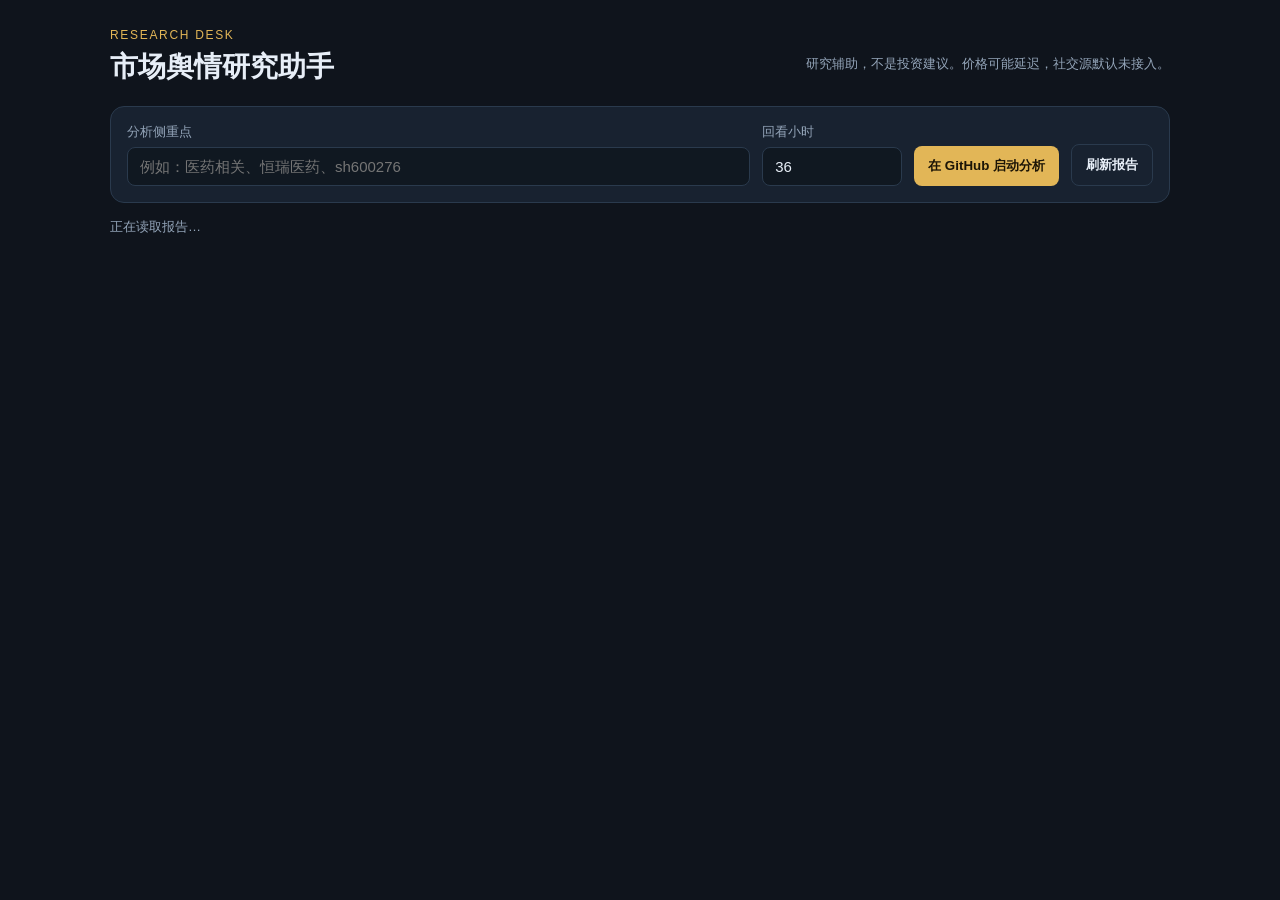
==== web/index.html @ d7b9e366 "Match quotes and news to the analysis focus, and label AI summary. Tencent quote timestamps are Beij" ====
<!DOCTYPE html>
<html lang="zh-CN">
  <head>
    <meta charset="utf-8" />
    <meta name="viewport" content="width=device-width, initial-scale=1" />
    <title>市场舆情研究助手</title>
    <link rel="stylesheet" href="./styles.css" />
  </head>
  <body>
    <header class="top">
      <div>
        <p class="kicker">Research desk</p>
        <h1>市场舆情研究助手</h1>
      </div>
      <p class="disclaimer">研究辅助，不是投资建议。价格可能延迟，社交源默认未接入。</p>
    </header>

    <section class="panel controls">
      <label>
        分析侧重点
        <input id="focus" type="text" placeholder="例如：医药相关、恒瑞医药、sh600276" />
      </label>
      <label>
        回看小时
        <input id="lookback" type="number" min="6" max="72" value="36" />
      </label>
      <button id="start" type="button">在 GitHub 启动分析</button>
      <button id="reload" type="button" class="ghost">刷新报告</button>
    </section>
    <p class="hint" id="hint">
      密钥在 GitHub Actions Secrets 中，不会出现在本页。点击后到仓库 Actions 里 Run workflow，把侧重点粘贴进去。板块 ETF 与个股随侧重点变化；大盘基准固定。
    </p>

    <section id="status" class="panel status" hidden></section>
    <section id="snapshot" class="panel snapshot" hidden></section>
    <section id="ai-summary" class="ai-summary" hidden>
      <header class="ai-summary-head">
        <div>
          <p class="kicker">AI 总结</p>
          <h2>板块前瞻与交叉笔记</h2>
        </div>
        <span id="ai-badge" class="ai-badge">—</span>
      </header>
      <p class="hint ai-summary-note">
        以下叙述由规划/综合模型（或规则草稿）根据公开新闻与行情写成，不是行情接口原文。
      </p>
      <div id="outlook"></div>
      <section id="notes" class="panel notes-inside"></section>
    </section>
    <section id="errors" class="panel errors" hidden></section>

    <script src="./config.js"></script>
    <script src="./app.js"></script>
  </body>
</html>
---- web/styles.css ----
:root {
  --bg: #0f141c;
  --panel: #182230;
  --line: #2a3a4d;
  --text: #e7eef7;
  --muted: #93a4b8;
  --gold: #e2b657;
  --up: #3dd68c;
  --down: #ff7a7a;
  --warn: #f0a14a;
}
* { box-sizing: border-box; }
html, body { margin: 0; padding: 0; background: var(--bg); color: var(--text); font-family: "Segoe UI", "PingFang SC", "Noto Sans SC", sans-serif; }
body { max-width: 1100px; margin: 0 auto; padding: 28px 20px 80px; }
.top { display: flex; justify-content: space-between; gap: 16px; align-items: flex-end; margin-bottom: 20px; }
.kicker { margin: 0; letter-spacing: 0.14em; text-transform: uppercase; color: var(--gold); font-size: 12px; }
h1 { margin: 6px 0 0; font-size: 28px; font-weight: 650; }
.disclaimer, .hint { color: var(--muted); font-size: 13px; line-height: 1.5; }
.panel { background: var(--panel); border: 1px solid var(--line); border-radius: 14px; padding: 16px; margin: 14px 0; }
.controls { display: grid; grid-template-columns: 1fr 140px auto auto; gap: 12px; align-items: end; }
label { display: flex; flex-direction: column; gap: 6px; font-size: 13px; color: var(--muted); }
input { background: #101821; color: var(--text); border: 1px solid var(--line); border-radius: 8px; padding: 10px 12px; font-size: 15px; }
button { background: var(--gold); color: #1b1406; border: 0; border-radius: 8px; padding: 11px 14px; font-weight: 700; cursor: pointer; }
button.ghost { background: transparent; color: var(--text); border: 1px solid var(--line); }
.quotes { display: grid; grid-template-columns: repeat(auto-fill, minmax(160px, 1fr)); gap: 10px; }
.quote { background: #101821; border-radius: 10px; padding: 10px 12px; }
.quote .name { color: var(--muted); font-size: 12px; }
.quote .chg.up { color: var(--up); }
.quote .chg.down { color: var(--down); }
.card { background: var(--panel); border: 1px solid var(--line); border-radius: 14px; padding: 16px; margin: 12px 0; }
.meta { display: flex; flex-wrap: wrap; gap: 8px; margin: 8px 0 12px; }
.tag { font-size: 12px; border-radius: 999px; padding: 3px 8px; border: 1px solid var(--line); color: var(--muted); }
.tag.confirming { color: var(--up); border-color: #245c43; }
.tag.pricedIn { color: var(--warn); border-color: #6d4d1f; }
.tag.divergence { color: var(--down); border-color: #6d2e2e; }
.snapshot-kicker, .section-kicker {
  margin: 0 0 8px;
  letter-spacing: 0.12em;
  text-transform: uppercase;
  color: var(--gold);
  font-size: 12px;
}
.ai-summary {
  background: var(--panel);
  border: 1px solid #3d4f2a;
  border-radius: 14px;
  padding: 16px;
  margin: 18px 0;
  box-shadow: inset 0 0 0 1px rgba(226, 182, 87, 0.12);
}
.ai-summary-head {
  display: flex;
  justify-content: space-between;
  gap: 12px;
  align-items: flex-start;
  margin-bottom: 8px;
}
.ai-summary-head h2 { margin: 4px 0 0; font-size: 22px; }
.ai-summary-note { margin: 0 0 12px; }
.ai-badge {
  font-size: 12px;
  border-radius: 999px;
  padding: 4px 10px;
  border: 1px solid #6d4d1f;
  color: var(--gold);
  white-space: nowrap;
}
.ai-badge.heuristic {
  color: var(--warn);
  border-color: #6d4d1f;
}
.ai-summary .card { background: #101821; }
.evidence a { color: #9ec5ff; }
.errors { color: var(--down); white-space: pre-wrap; }
@media (max-width: 800px) {
  .top, .controls { display: block; }
  button { width: 100%; margin-top: 8px; }
}
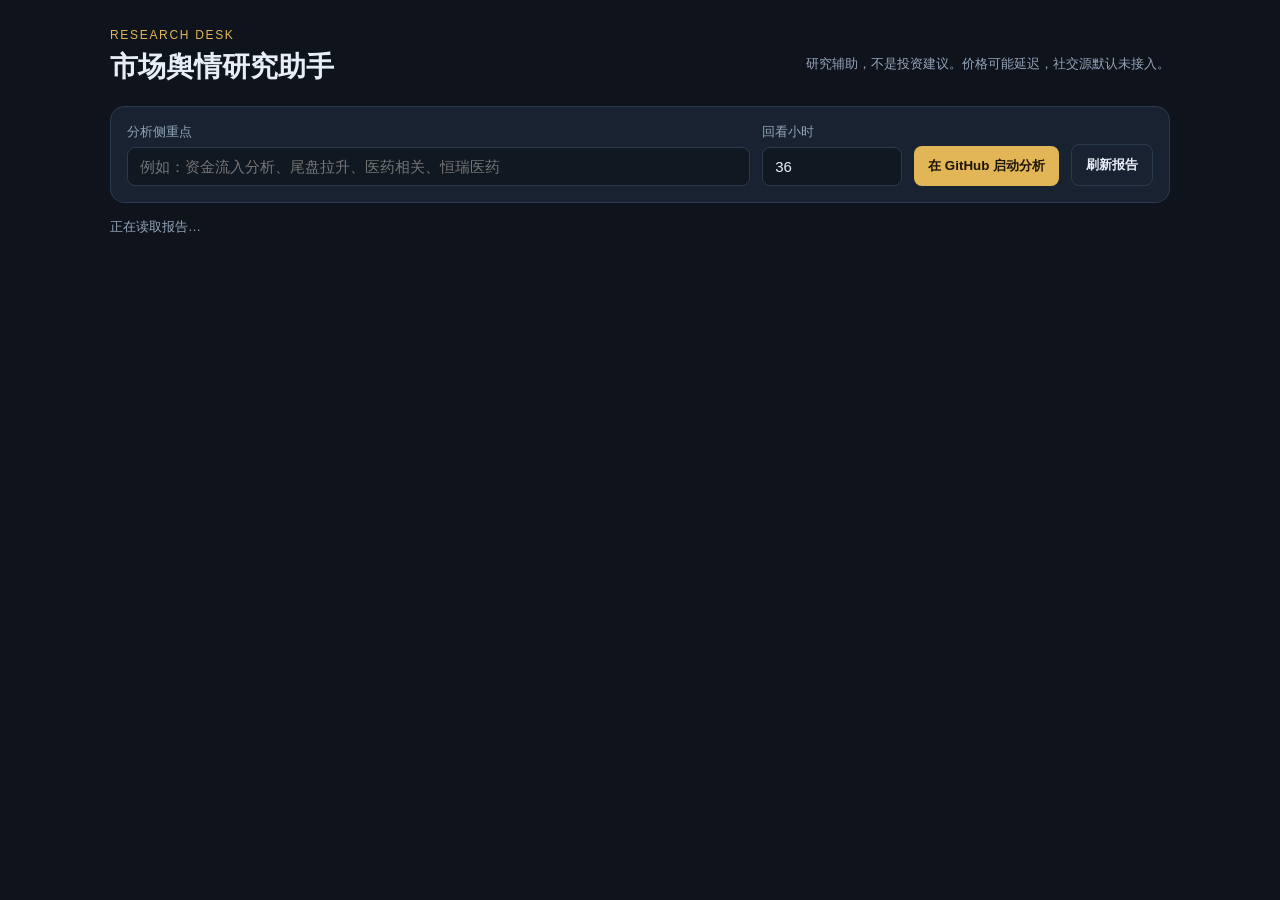
==== commit 848b62ec: "Treat tape prompts like capital-inflow and late-session ramps as session scans. 资金流入分析 was classifie" ====
--- a/web/index.html
+++ b/web/index.html
@@ -18,7 +18,7 @@
     <section class="panel controls">
       <label>
         分析侧重点
-        <input id="focus" type="text" placeholder="例如：医药相关、恒瑞医药、sh600276" />
+        <input id="focus" type="text" placeholder="例如：资金流入分析、尾盘拉升、医药相关、恒瑞医药" />
       </label>
       <label>
         回看小时
--- a/web/styles.css
+++ b/web/styles.css
@@ -25,6 +25,8 @@
 .quotes { display: grid; grid-template-columns: repeat(auto-fill, minmax(160px, 1fr)); gap: 10px; }
 .quote { background: #101821; border-radius: 10px; padding: 10px 12px; }
 .quote .name { color: var(--muted); font-size: 12px; }
+.quote .price { font-size: 18px; font-weight: 650; margin: 4px 0 2px; }
+.quote .chg { font-size: 13px; }
 .quote .chg.up { color: var(--up); }
 .quote .chg.down { color: var(--down); }
 .card { background: var(--panel); border: 1px solid var(--line); border-radius: 14px; padding: 16px; margin: 12px 0; }
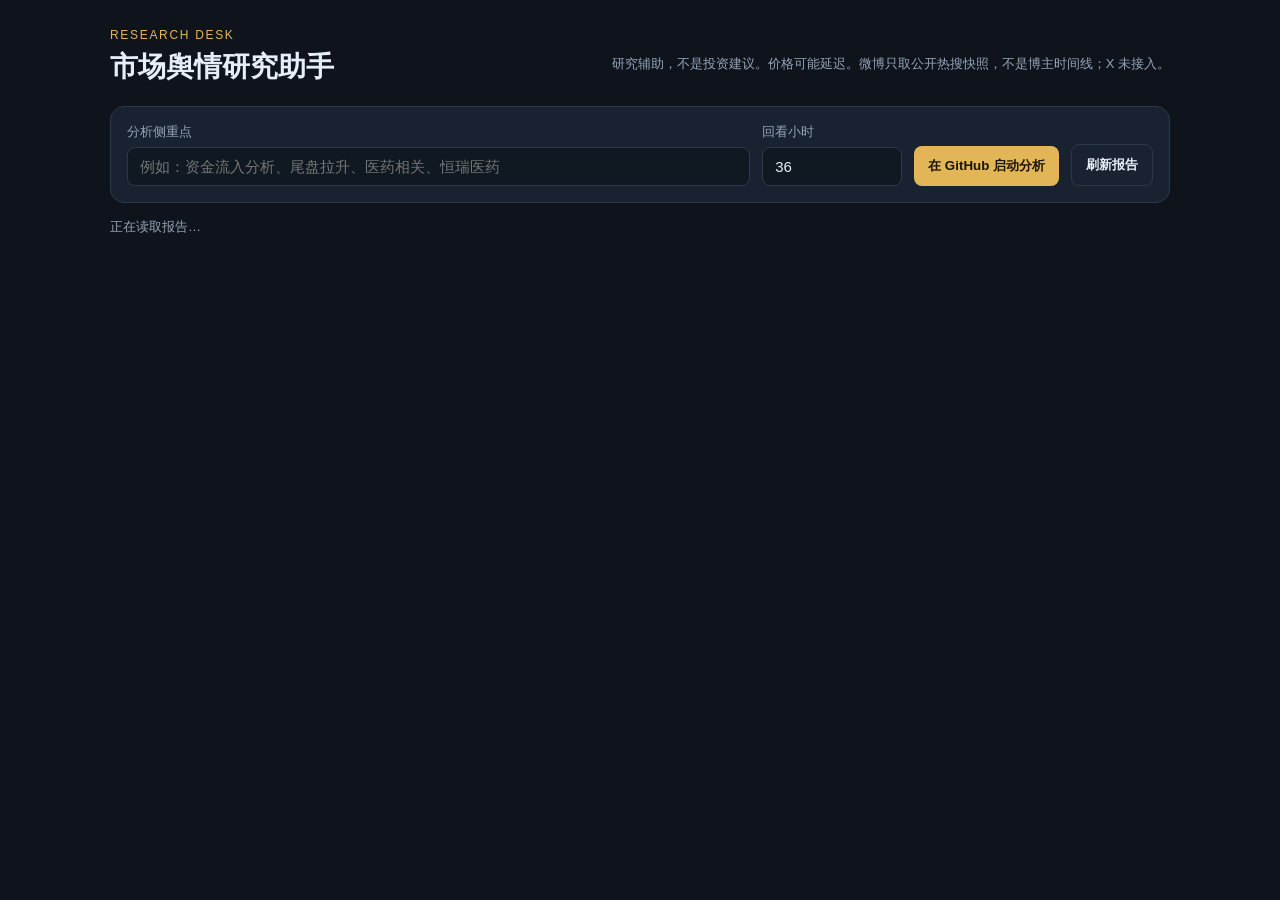
==== commit 6b2eb123: "Add public Weibo finance hot-search snapshot. Pull weibo.com/ajax hot_band (fallback hotSearch) with" ====
--- a/web/index.html
+++ b/web/index.html
@@ -12,7 +12,7 @@
         <p class="kicker">Research desk</p>
         <h1>市场舆情研究助手</h1>
       </div>
-      <p class="disclaimer">研究辅助，不是投资建议。价格可能延迟，社交源默认未接入。</p>
+      <p class="disclaimer">研究辅助，不是投资建议。价格可能延迟。微博只取公开热搜快照，不是博主时间线；X 未接入。</p>
     </header>
 
     <section class="panel controls">
@@ -28,11 +28,13 @@
       <button id="reload" type="button" class="ghost">刷新报告</button>
     </section>
     <p class="hint" id="hint">
-      密钥在 GitHub Actions Secrets 中，不会出现在本页。点击后到仓库 Actions 里 Run workflow，把侧重点粘贴进去。板块 ETF 与个股随侧重点变化；大盘基准固定。
+      密钥在 GitHub Actions Secrets 中，不会出现在本页。点击后到仓库 Actions 里 Run workflow，把侧重点粘贴进去。板块 ETF 与个股随侧重点变化；大盘基准固定。新闻按官方/主流媒体/博客加权，量能与北向按时间线解读。微博公开热搜按财经分类过滤，以上榜时间衡量时效。
     </p>
 
     <section id="status" class="panel status" hidden></section>
     <section id="snapshot" class="panel snapshot" hidden></section>
+    <section id="pulse" class="panel pulse" hidden></section>
+    <section id="hotsearch" class="panel hotsearch" hidden></section>
     <section id="ai-summary" class="ai-summary" hidden>
       <header class="ai-summary-head">
         <div>
@@ -42,7 +44,7 @@
         <span id="ai-badge" class="ai-badge">—</span>
       </header>
       <p class="hint ai-summary-note">
-        以下叙述由规划/综合模型（或规则草稿）根据公开新闻与行情写成，不是行情接口原文。
+        以下叙述由规划/综合模型（或规则草稿）根据公开新闻、加权信源、量能/北向/情绪时间线与微博财经热搜快照写成，不是行情接口原文。
       </p>
       <div id="outlook"></div>
       <section id="notes" class="panel notes-inside"></section>
--- a/web/styles.css
+++ b/web/styles.css
@@ -71,10 +71,22 @@
   color: var(--warn);
   border-color: #6d4d1f;
 }
-.ai-summary .card { background: #101821; }
+.notes-inside { background: #101821; }
+.trend-notes { background: #0c1219; border: 1px solid #3d4f2a; border-radius: 10px; padding: 12px; margin-bottom: 12px; }
+.trend-notes p { margin: 6px 0 0; }
+.pulse-grid { display: grid; grid-template-columns: repeat(3, 1fr); gap: 12px; }
+.pulse-lane { background: #101821; border-radius: 10px; padding: 12px; }
+.pulse-lane-head { display: flex; justify-content: space-between; align-items: center; gap: 8px; margin-bottom: 6px; }
+.pulse-lane h3 { margin: 0; font-size: 15px; }
+.hot-list { margin: 8px 0 0; padding-left: 22px; }
+.hot-list li { margin: 8px 0; }
+.hot-word { font-weight: 600; }
+.hot-word a { color: #9ec5ff; }
+.spark { display: block; margin: 6px 0 8px; }
 .evidence a { color: #9ec5ff; }
 .errors { color: var(--down); white-space: pre-wrap; }
 @media (max-width: 800px) {
   .top, .controls { display: block; }
   button { width: 100%; margin-top: 8px; }
+  .pulse-grid { grid-template-columns: 1fr; }
 }
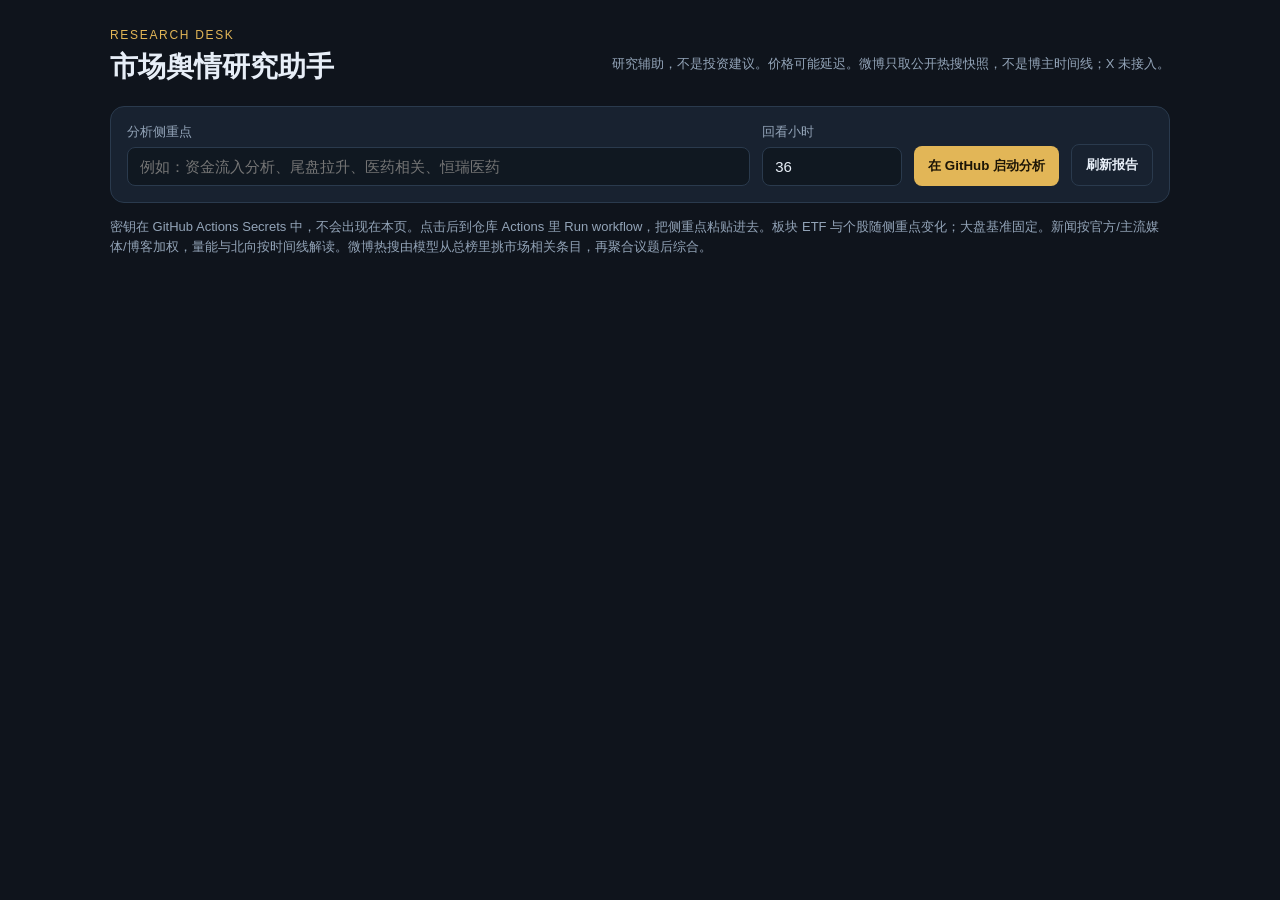
==== commit 08dd6085: "Let the LLM pick Weibo tape and cluster news before synthesis. The public hot board usually has one " ====
--- a/web/index.html
+++ b/web/index.html
@@ -28,13 +28,14 @@
       <button id="reload" type="button" class="ghost">刷新报告</button>
     </section>
     <p class="hint" id="hint">
-      密钥在 GitHub Actions Secrets 中，不会出现在本页。点击后到仓库 Actions 里 Run workflow，把侧重点粘贴进去。板块 ETF 与个股随侧重点变化；大盘基准固定。新闻按官方/主流媒体/博客加权，量能与北向按时间线解读。微博公开热搜按财经分类过滤，以上榜时间衡量时效。
+      密钥在 GitHub Actions Secrets 中，不会出现在本页。点击后到仓库 Actions 里 Run workflow，把侧重点粘贴进去。板块 ETF 与个股随侧重点变化；大盘基准固定。新闻按官方/主流媒体/博客加权，量能与北向按时间线解读。微博热搜由模型从总榜里挑市场相关条目，再聚合议题后综合。
     </p>
 
     <section id="status" class="panel status" hidden></section>
     <section id="snapshot" class="panel snapshot" hidden></section>
     <section id="pulse" class="panel pulse" hidden></section>
     <section id="hotsearch" class="panel hotsearch" hidden></section>
+    <section id="aggregates" class="panel aggregates" hidden></section>
     <section id="ai-summary" class="ai-summary" hidden>
       <header class="ai-summary-head">
         <div>
@@ -44,7 +45,7 @@
         <span id="ai-badge" class="ai-badge">—</span>
       </header>
       <p class="hint ai-summary-note">
-        以下叙述由规划/综合模型（或规则草稿）根据公开新闻、加权信源、量能/北向/情绪时间线与微博财经热搜快照写成，不是行情接口原文。
+        以下叙述由规划/聚合/综合模型（或规则草稿）根据公开新闻、加权信源、量能/北向/情绪时间线与微博热搜写成，不是行情接口原文。
       </p>
       <div id="outlook"></div>
       <section id="notes" class="panel notes-inside"></section>
--- a/web/styles.css
+++ b/web/styles.css
@@ -82,6 +82,10 @@
 .hot-list li { margin: 8px 0; }
 .hot-word { font-weight: 600; }
 .hot-word a { color: #9ec5ff; }
+.aggregate-grid { display: grid; grid-template-columns: repeat(2, 1fr); gap: 12px; }
+.aggregate-card { background: #101821; border-radius: 10px; padding: 12px; }
+.aggregate-card h3 { margin: 0 0 6px; font-size: 15px; }
+.aggregate-card p { margin: 6px 0 0; }
 .spark { display: block; margin: 6px 0 8px; }
 .evidence a { color: #9ec5ff; }
 .errors { color: var(--down); white-space: pre-wrap; }
@@ -89,4 +93,5 @@
   .top, .controls { display: block; }
   button { width: 100%; margin-top: 8px; }
   .pulse-grid { grid-template-columns: 1fr; }
+  .aggregate-grid { grid-template-columns: 1fr; }
 }
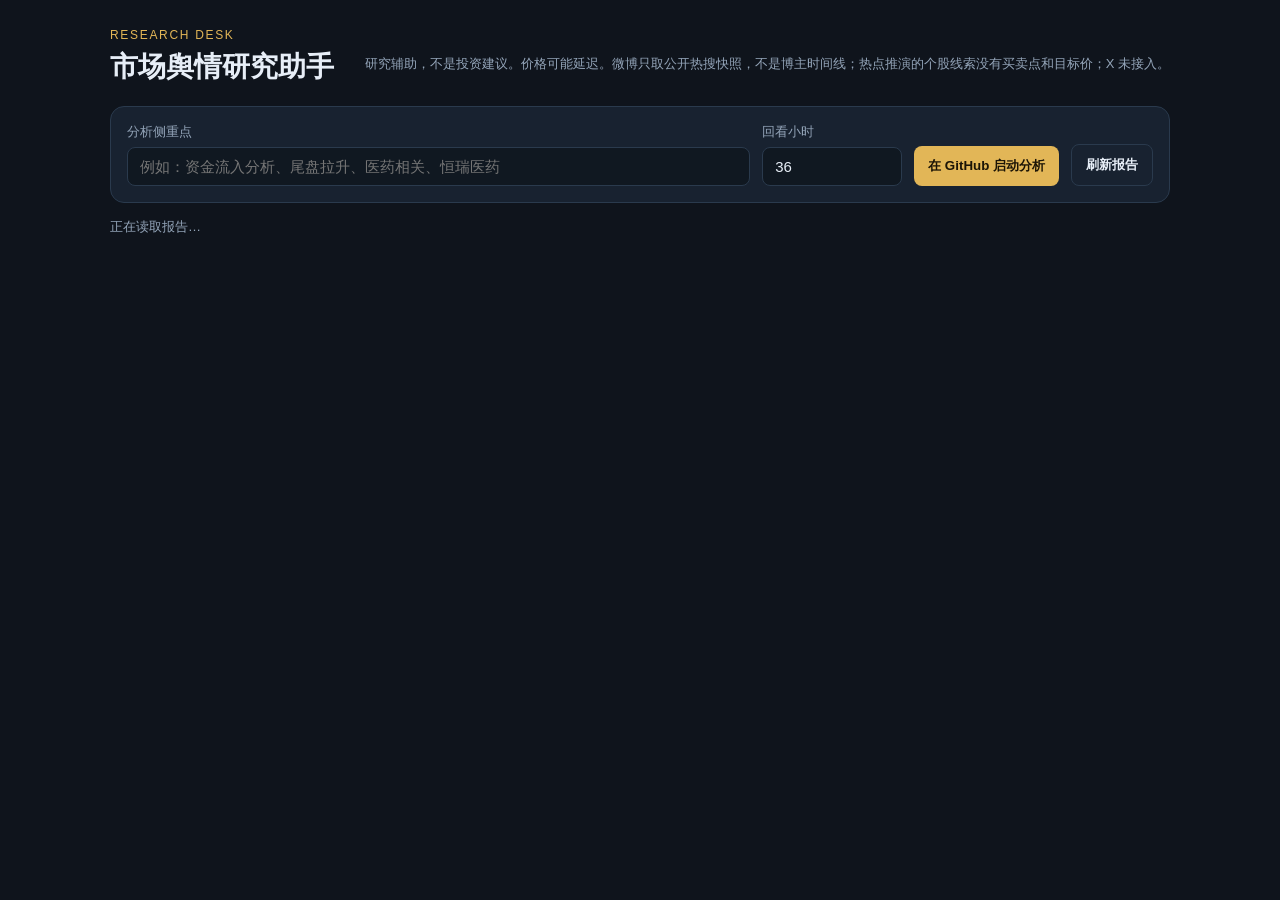
==== commit 2073c5fa: "Filter lifestyle Weibo noise, cluster disaster hot search, and add hotspot stock clues. Drop beauty," ====
--- a/web/index.html
+++ b/web/index.html
@@ -12,7 +12,7 @@
         <p class="kicker">Research desk</p>
         <h1>市场舆情研究助手</h1>
       </div>
-      <p class="disclaimer">研究辅助，不是投资建议。价格可能延迟。微博只取公开热搜快照，不是博主时间线；X 未接入。</p>
+      <p class="disclaimer">研究辅助，不是投资建议。价格可能延迟。微博只取公开热搜快照，不是博主时间线；热点推演的个股线索没有买卖点和目标价；X 未接入。</p>
     </header>
 
     <section class="panel controls">
@@ -28,7 +28,7 @@
       <button id="reload" type="button" class="ghost">刷新报告</button>
     </section>
     <p class="hint" id="hint">
-      密钥在 GitHub Actions Secrets 中，不会出现在本页。点击后到仓库 Actions 里 Run workflow，把侧重点粘贴进去。板块 ETF 与个股随侧重点变化；大盘基准固定。新闻按官方/主流媒体/博客加权，量能与北向按时间线解读。微博热搜由模型从总榜里挑市场相关条目，再聚合议题后综合。
+      密钥在 GitHub Actions Secrets 中，不会出现在本页。点击后到仓库 Actions 里 Run workflow，把侧重点粘贴进去。板块 ETF 与个股随侧重点变化；大盘基准固定。新闻按官方/主流媒体/博客加权，量能与北向按时间线解读。微博热搜过滤美妆/旅游等生活噪声，重大社会热点会聚类后推演个股线索。
     </p>
 
     <section id="status" class="panel status" hidden></section>
@@ -36,6 +36,7 @@
     <section id="pulse" class="panel pulse" hidden></section>
     <section id="hotsearch" class="panel hotsearch" hidden></section>
     <section id="aggregates" class="panel aggregates" hidden></section>
+    <section id="opportunities" class="panel opportunities" hidden></section>
     <section id="ai-summary" class="ai-summary" hidden>
       <header class="ai-summary-head">
         <div>
--- a/web/styles.css
+++ b/web/styles.css
@@ -82,6 +82,16 @@
 .hot-list li { margin: 8px 0; }
 .hot-word { font-weight: 600; }
 .hot-word a { color: #9ec5ff; }
+.hot-cluster { background: #101821; border-radius: 10px; padding: 12px; margin: 10px 0; }
+.hot-cluster.focus-event { border: 1px solid #6d4d1f; }
+.hot-cluster-head { display: flex; flex-wrap: wrap; gap: 8px; align-items: baseline; }
+.hot-cluster-head h3 { margin: 0; font-size: 16px; }
+.tag.focus { color: var(--gold); border-color: #6d4d1f; }
+.opportunity-grid { display: grid; grid-template-columns: repeat(2, 1fr); gap: 12px; }
+.opportunity-card { background: #101821; border-radius: 10px; padding: 12px; }
+.opportunity-card h3 { margin: 0 0 6px; font-size: 16px; }
+.opportunity-card p { margin: 6px 0 0; }
+.opportunity-quote { display: flex; gap: 10px; align-items: baseline; margin: 4px 0 2px; }
 .aggregate-grid { display: grid; grid-template-columns: repeat(2, 1fr); gap: 12px; }
 .aggregate-card { background: #101821; border-radius: 10px; padding: 12px; }
 .aggregate-card h3 { margin: 0 0 6px; font-size: 15px; }
@@ -94,4 +104,5 @@
   button { width: 100%; margin-top: 8px; }
   .pulse-grid { grid-template-columns: 1fr; }
   .aggregate-grid { grid-template-columns: 1fr; }
+  .opportunity-grid { grid-template-columns: 1fr; }
 }
